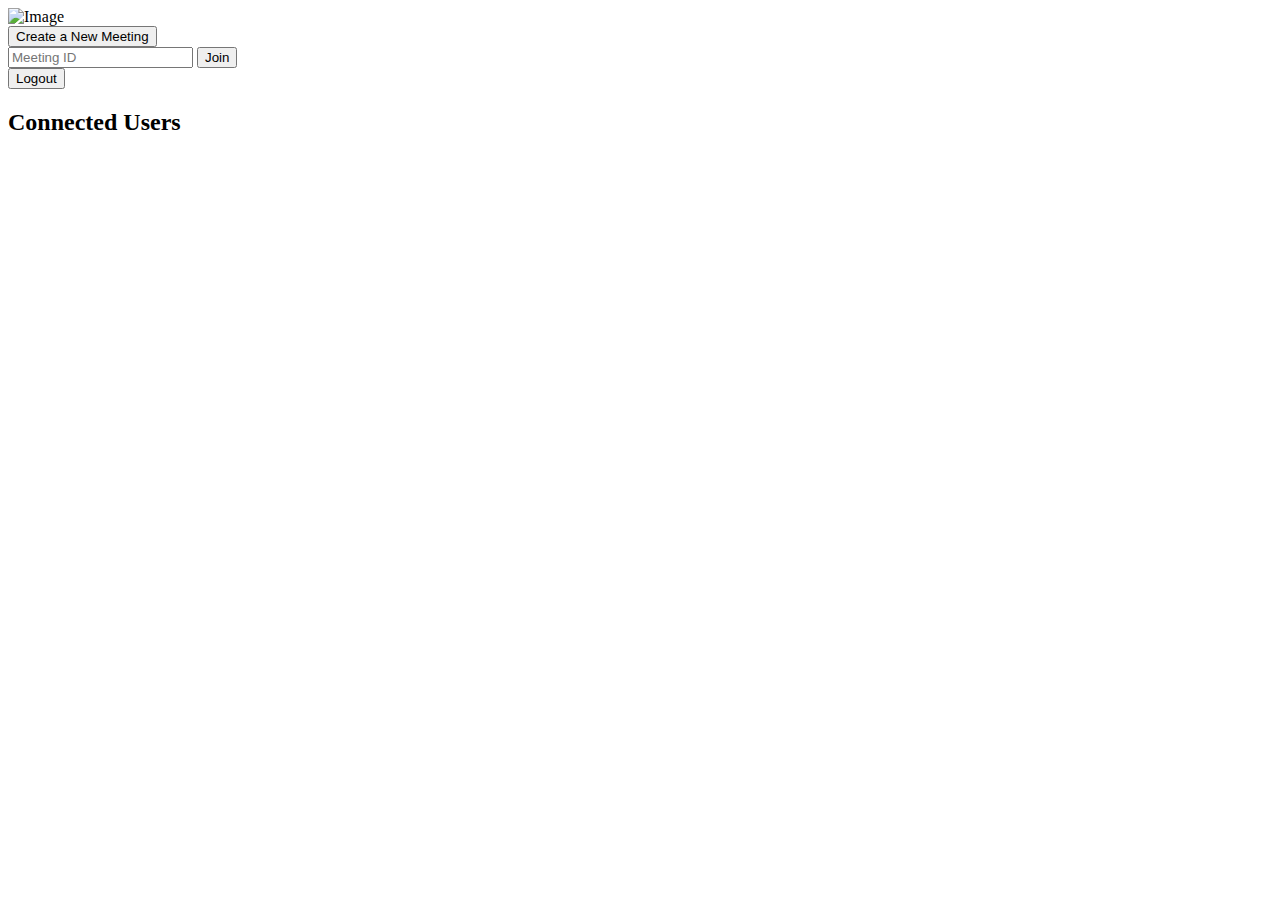
==== src/main/resources/static/index.html @ 85702d07 "init" ====
<!DOCTYPE html>
<html lang="en">
<head>
  <meta charset="UTF-8">
  <meta name="viewport" content="width=device-width, initial-scale=1.0">
  <title>Connected Users</title>
  <link rel="stylesheet" href="/css/styles.css">
  <link rel="stylesheet" href="/css/index.css">
  <link rel="stylesheet" href="https://cdnjs.cloudflare.com/ajax/libs/font-awesome/4.7.0/css/font-awesome.min.css">
</head>
<body>
<div class="container">
  <div class="image-container">
    <img src="https://images.idgesg.net/images/article/2020/04/zoom_video_conferencing_online_meeting_remote_workers_one_user_connected_via_laptop_with_a_grid_of_twelve_participants_on_screen_2400x1600-100837446-large.jpg?auto=webp&quality=85,70" alt="Image">
  </div>

  <div class="main">
    <div class="new-meeting">
      <button id="newMeetingBtn">Create a New Meeting</button>
      <div class="join-meeting">
        <input type="text" placeholder="Meeting ID" id="meetingName">
        <button id="joinMeetingBtn">Join</button>
      </div>
    </div>
    <div class="connected-users">
      <button id="logoutBtn">Logout</button>
      <h2>Connected Users</h2>
      <ul id="userList"></ul>
    </div>
  </div>
</div>
<script src="/js/index.js"></script>
</body>
</html>
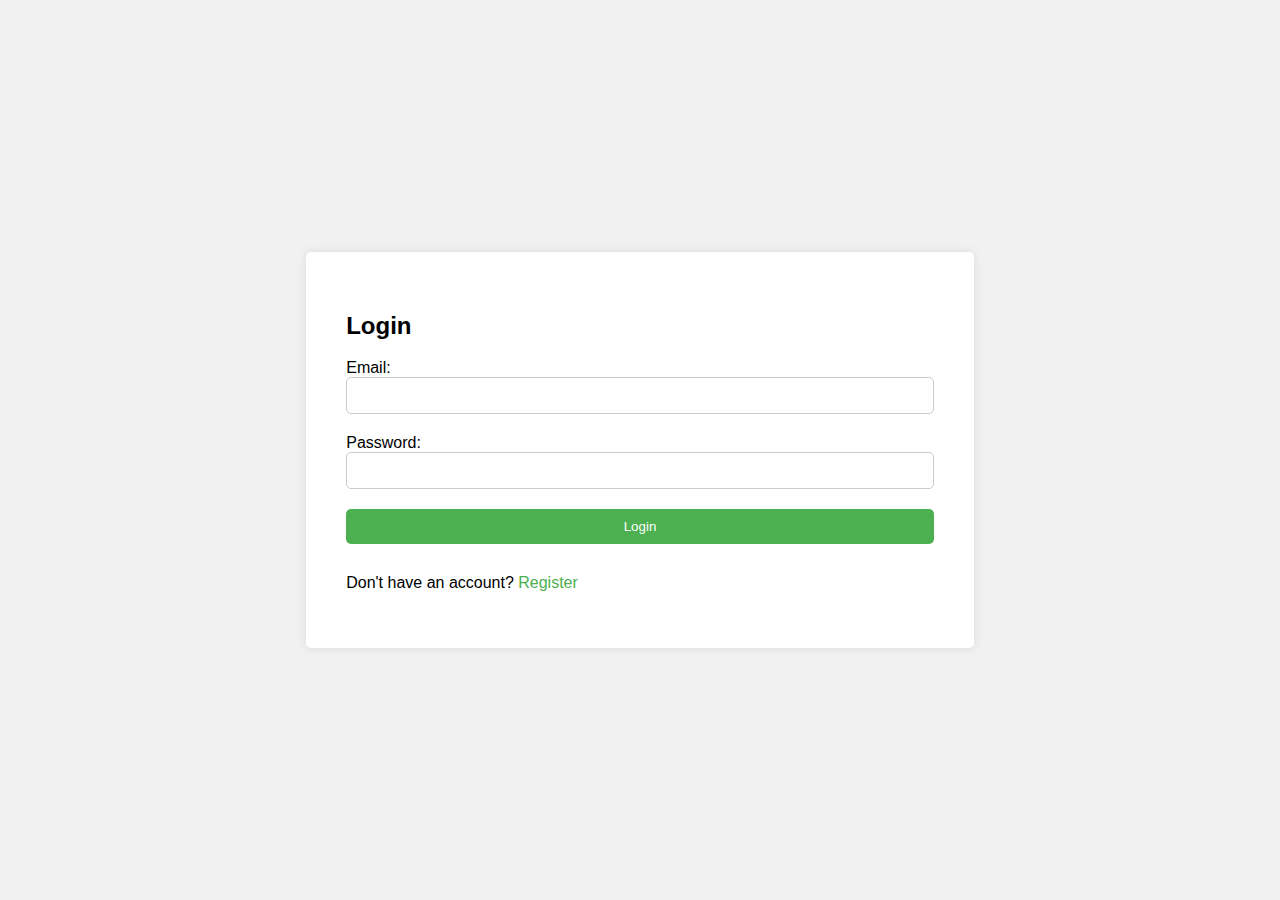
==== commit a8c6ecf2: "ddd" ====
--- a/src/main/resources/static/index.html
+++ b/src/main/resources/static/index.html
@@ -4,8 +4,9 @@
   <meta charset="UTF-8">
   <meta name="viewport" content="width=device-width, initial-scale=1.0">
   <title>Connected Users</title>
-  <link rel="stylesheet" href="/css/styles.css">
-  <link rel="stylesheet" href="/css/index.css">
+  <link rel="stylesheet" href="css/styles.css">
+  <link rel="stylesheet" href="css/index.css">
+  <link rel="shortcut icon" href="#">
   <link rel="stylesheet" href="https://cdnjs.cloudflare.com/ajax/libs/font-awesome/4.7.0/css/font-awesome.min.css">
 </head>
 <body>
@@ -29,6 +30,6 @@
     </div>
   </div>
 </div>
-<script src="/js/index.js"></script>
+<script src="js/index.js"></script>
 </body>
 </html>
--- a/src/main/resources/static/css/styles.css
+++ b/src/main/resources/static/css/styles.css
@@ -0,0 +1,81 @@
+body {
+    margin: 0;
+    padding: 0;
+    font-family: Arial, sans-serif;
+    background-color: #f1f1f1; /* Change the background color of the page */
+}
+
+.container {
+    display: flex;
+    justify-content: center;
+    align-items: center;
+    height: 100vh;
+}
+
+.login-form,
+.social-icons {
+    background-color: #ffffff;
+    padding: 40px;
+    border-radius: 5px;
+    box-shadow: 0 0 10px rgba(0, 0, 0, 0.1);
+}
+
+.social-icons {
+    margin-right: 20px;
+    height: fit-content;
+}
+
+.social-icons {
+    display: flex;
+    flex-direction: column;
+    align-items: center;
+}
+
+.login-form input[type="text"],
+.login-form input[type="password"],
+.login-form input[type="email"],
+.login-form button {
+    width: 100%;
+    padding: 10px;
+    margin-bottom: 20px;
+    border: 1px solid #ccc;
+    border-radius: 5px;
+    box-sizing: border-box; /* Include padding and border in the width */
+}
+
+.login-form button {
+    background-color: #4CAF50;
+    color: #fff;
+    border: none;
+    cursor: pointer;
+}
+
+.login-form p {
+    margin-top: 10px;
+}
+
+.login-form a {
+    color: #4CAF50;
+    text-decoration: none;
+}
+
+.social-icons h2 {
+    margin-bottom: 20px;
+}
+
+.social-icons a {
+    display: inline-block;
+    margin: 5px;
+    width: 40px;
+    height: 40px;
+    border-radius: 50%;
+    background-color: #4CAF50;
+    color: #fff;
+    text-align: center;
+    line-height: 40px;
+    text-decoration: none;
+}
+
+.user-email {
+    font-size: 15px !important;
+}
--- a/src/main/resources/static/css/index.css
+++ b/src/main/resources/static/css/index.css
@@ -0,0 +1,158 @@
+body {
+    margin: 0;
+    padding: 0;
+    font-family: Arial, sans-serif;
+    background-color: #f1f1f1; /* Change the background color of the page */
+}
+
+.container {
+    display: flex;
+    justify-content: center;
+    align-items: center;
+    height: 100vh;
+}
+
+.image-container,
+.connected-users,
+.new-meeting {
+    background-color: #ffffff;
+    padding: 20px;
+    border-radius: 5px;
+    box-shadow: 0 0 10px rgba(0, 0, 0, 0.1);
+}
+
+.image-container {
+    flex: 1;
+    max-width: 800px;
+}
+
+.connected-users {
+    flex: 1;
+    max-width: 350px;
+}
+
+.image-container img {
+    max-width: 100%;
+    height: auto;
+}
+
+.connected-users h2 {
+    margin-bottom: 20px;
+    font-size: 22px; /* Increase the font size for the title */
+}
+
+.connected-users ul {
+    list-style: none;
+    padding: 0;
+}
+
+.connected-users li {
+    display: flex;
+    flex-direction: row;
+    justify-content: space-between;
+    align-items: center;
+    margin-bottom: 10px;
+    font-size: 25px;
+}
+
+.connected-users li i {
+    margin-right: 10px;
+    font-size: 25px;
+}
+
+/* Add a bulb icon after each connected user */
+.connected-users li i.fa-lightbulb-o {
+    font-size: 25px;
+}
+
+/* Online status - green bulb */
+.connected-users li i.online {
+    color: #02fb10;
+}
+
+/* Offline status - red bulb */
+.connected-users li i.offline {
+    color: #e61876;
+}
+
+/* Add a separator after each connected user */
+.connected-users li:not(:last-child) {
+    border-bottom: 1px solid #ccc;
+    padding-bottom: 5px;
+}
+
+/* Optional separation between blocks */
+.container > div:not(:last-child) {
+    margin-right: 20px;
+}
+
+div.main {
+    display: flex;
+    flex-direction: column;
+}
+
+.new-meeting {
+    margin-bottom: 20px;
+}
+
+.new-meeting button {
+    padding: 10px 20px;
+    background-color: #007BFF; /* Blue background color */
+    color: #fff; /* Text color */
+    border: none;
+    border-radius: 5px;
+    cursor: pointer;
+    font-size: 16px;
+    transition: background-color 0.3s;
+    width: 100%;
+}
+
+.new-meeting button:hover {
+    background-color: #0056b3; /* Darker blue on hover */
+}
+
+.join-meeting {
+    display: flex;
+    align-items: center;
+    margin-top: 10px;
+}
+
+.join-meeting input[type="text"] {
+    flex: 1;
+    padding: 8px;
+    font-size: 16px;
+    border: 1px solid #ccc;
+    border-radius: 5px;
+}
+
+.join-meeting button {
+    margin-left: 10px;
+    padding: 8px 16px;
+    background-color: #4CAF50; /* Green background color */
+    color: #fff; /* Text color */
+    border: none;
+    border-radius: 5px;
+    cursor: pointer;
+    font-size: 16px;
+    transition: background-color 0.3s;
+}
+
+.join-meeting button:hover {
+    background-color: #45a049; /* Darker green on hover */
+}
+
+#logoutBtn {
+    padding: 10px 20px;
+    background-color: #f44336; /* Red background color */
+    color: #fff; /* Text color */
+    border: none;
+    border-radius: 5px;
+    cursor: pointer;
+    font-size: 16px;
+    transition: background-color 0.3s;
+}
+
+#logoutBtn:hover {
+    background-color: #d32f2f; /* Darker red on hover */
+}
+
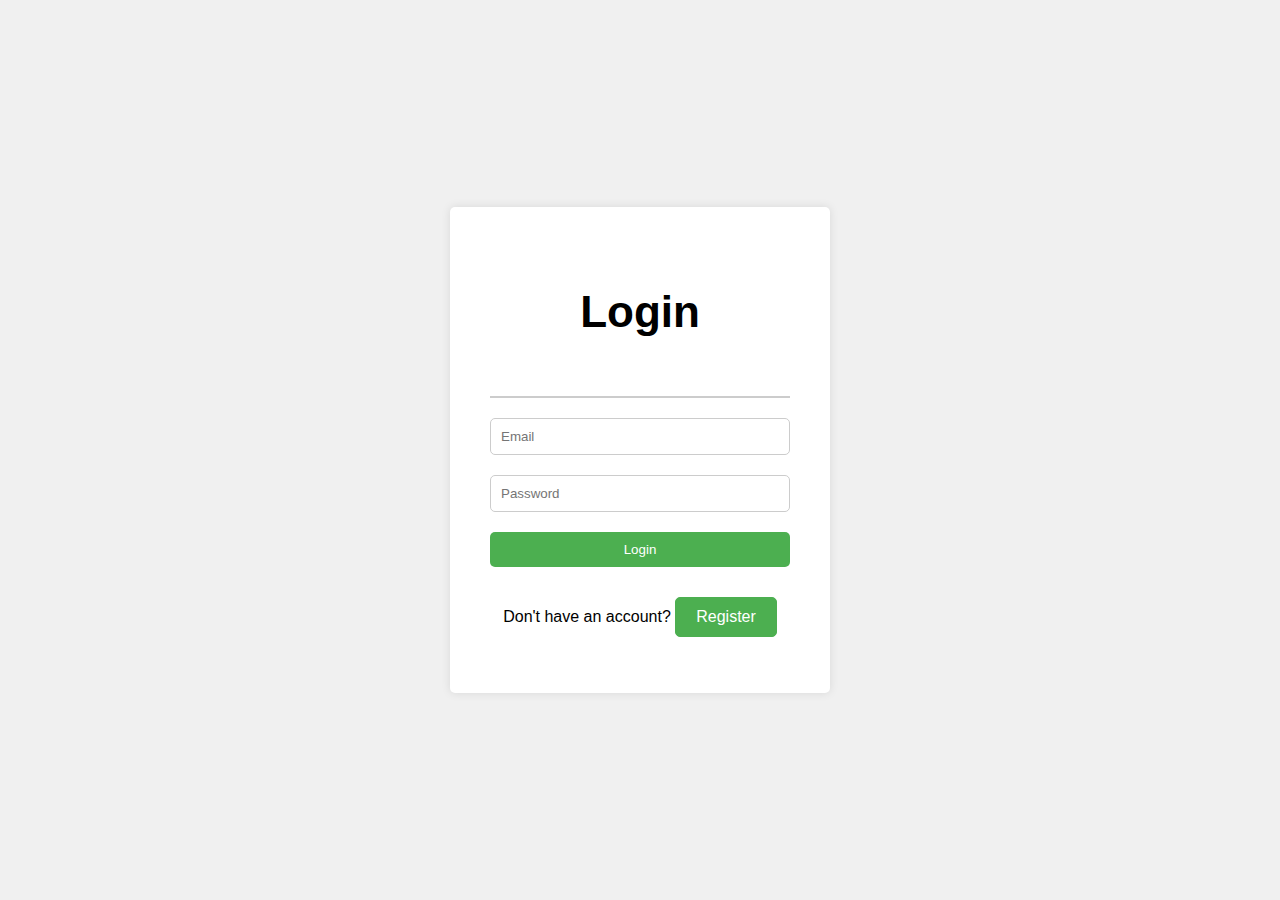
==== commit 5666e271: "앙" ====
--- a/src/main/resources/static/index.html
+++ b/src/main/resources/static/index.html
@@ -4,32 +4,51 @@
   <meta charset="UTF-8">
   <meta name="viewport" content="width=device-width, initial-scale=1.0">
   <title>Connected Users</title>
+  <link rel="stylesheet" href="https://cdn.jsdelivr.net/npm/bootstrap@5.2.3/dist/css/bootstrap.min.css" integrity="sha384-rbsA2VBKQhggwzxH7pPCaAqO46MgnOM80zW1RWuH61DGLwZJEdK2Kadq2F9CUG65" crossorigin="anonymous">
   <link rel="stylesheet" href="css/styles.css">
   <link rel="stylesheet" href="css/index.css">
-  <link rel="shortcut icon" href="#">
   <link rel="stylesheet" href="https://cdnjs.cloudflare.com/ajax/libs/font-awesome/4.7.0/css/font-awesome.min.css">
 </head>
 <body>
 <div class="container">
-  <div class="image-container">
-    <img src="https://images.idgesg.net/images/article/2020/04/zoom_video_conferencing_online_meeting_remote_workers_one_user_connected_via_laptop_with_a_grid_of_twelve_participants_on_screen_2400x1600-100837446-large.jpg?auto=webp&quality=85,70" alt="Image">
+  <div class="image-container" id="imageContainer">
+    <img src="img/hello.png" alt="Meeting">
+    <div class="create-meeting-text">Create a New Meeting</div>
   </div>
 
   <div class="main">
-    <div class="new-meeting">
-      <button id="newMeetingBtn">Create a New Meeting</button>
+    <div class="username" id="user-name"></div> <!-- 이 부분에 사용자 이름을 표시합니다. -->
+    <div class="action-box">
+      <button id="newMeetingBtn" class="btn btn-success">Create a New Meeting</button>
       <div class="join-meeting">
-        <input type="text" placeholder="Meeting ID" id="meetingName">
-        <button id="joinMeetingBtn">Join</button>
+        <input type="text" id="meetingName" class="form-control" placeholder="Enter Meeting ID">
+        <button id="joinMeetingBtn" class="btn btn-success">Join</button>
       </div>
+      <button id="logoutBtn" class="btn btn-success">Logout</button>
     </div>
-    <div class="connected-users">
-      <button id="logoutBtn">Logout</button>
-      <h2>Connected Users</h2>
-      <ul id="userList"></ul>
-    </div>
+  <div>
+    <div class="connectedusers" id="connectedUsersHeader">Connected Users</div>
+    <ul class="userList" id="userList"></ul>
+  </div>
   </div>
 </div>
+
+<script src="https://cdn.jsdelivr.net/npm/bootstrap@5.2.3/dist/js/bootstrap.bundle.min.js" integrity="sha384-kenU1KFdBIe4zVF0sG1M5b4hcpxyD9F7jL+jjXkk+Q2h455rYXK/7HAuoJl+0I4" crossorigin="anonymous"></script>
 <script src="js/index.js"></script>
+<script>
+  // 이미지를 클릭할 때 'Create a New Meeting' 버튼 클릭
+  document.getElementById('imageContainer').addEventListener('click', function() {
+    document.getElementById('newMeetingBtn').click();
+  });
+
+  // 페이지가 로드될 때 사용자 이름을 표시
+  window.addEventListener('load', function() {
+    const connectedUser = JSON.parse(localStorage.getItem('connectedUser'));
+    if (connectedUser && connectedUser.username) {
+      document.getElementById('user-name').textContent = `Welcome, ${connectedUser.username}!`;
+    }
+  });
+</script>
+
 </body>
 </html>
--- a/src/main/resources/static/css/styles.css
+++ b/src/main/resources/static/css/styles.css
@@ -1,8 +1,14 @@
+/* css/styles.css */
+
 body {
     margin: 0;
     padding: 0;
     font-family: Arial, sans-serif;
-    background-color: #f1f1f1; /* Change the background color of the page */
+    display: flex;
+    justify-content: center;
+    align-items: center;
+    height: 100vh;
+    background-color: #f0f0f0;
 }
 
 .container {
@@ -12,70 +18,101 @@
     height: 100vh;
 }
 
-.login-form,
-.social-icons {
+.login-form {
     background-color: #ffffff;
     padding: 40px;
     border-radius: 5px;
     box-shadow: 0 0 10px rgba(0, 0, 0, 0.1);
+    width: 300px; /* 수정 가능: 로그인 폼의 너비 */
 }
 
-.social-icons {
-    margin-right: 20px;
-    height: fit-content;
-}
-
-.social-icons {
-    display: flex;
-    flex-direction: column;
-    align-items: center;
-}
-
+.login-form input[type="email"],
+.login-form input[type="password"],
 .login-form input[type="text"],
-.login-form input[type="password"],
-.login-form input[type="email"],
 .login-form button {
     width: 100%;
     padding: 10px;
     margin-bottom: 20px;
     border: 1px solid #ccc;
     border-radius: 5px;
-    box-sizing: border-box; /* Include padding and border in the width */
+    box-sizing: border-box;
+    transition: border-color 0.3s, transform 0.3s, box-shadow 0.3s;
+}
+
+.login-form input[type="email"]:not(:placeholder-shown) {
+    color: #777; /* 입력된 경우의 글자색 */
+}
+
+.login-form input[type="email"]:hover,
+.login-form input[type="password"]:hover,
+.login-form input[type="text"]:hover,
+.login-form button:hover {
+    border-color: #0067A3;
+    transform: translateY(-2px);
+    box-shadow: 0 4px 8px rgba(0, 0, 0, 0.1);
 }
 
 .login-form button {
+    border: none;
     background-color: #4CAF50;
     color: #fff;
-    border: none;
     cursor: pointer;
 }
 
-.login-form p {
-    margin-top: 10px;
+.login-form button:hover {
+    background-color: #0067A3;
+    transform: translateY(-2px);
 }
 
-.login-form a {
-    color: #4CAF50;
+.login-form button:active {
+    transform: translateY(0);
+    box-shadow: none;
+}
+
+.register-header {
+    text-align: center;
+    margin-bottom: 20px;
+    border-bottom: 2px solid #ccc;
+    padding-bottom: 20px;
+    font-size: 24px;
+}
+
+.login-header {
+    text-align: center;
+    margin-bottom: 20px;
+    border-bottom: 2px solid #ccc;
+    padding-bottom: 20px;
+    font-size: 22px;
+}
+
+.login-header h1 {
+    display: inline-block;
+    background-color: #ffffff;
+    padding: 10px 20px;
+    border-radius: 5px;
+}
+
+.login-form p.register-link {
+    margin-top: 10px;
+    text-align: center;
+}
+
+.register-link .register-button {
+    display: inline-block;
+    padding: 10px 20px;
+    border: 1px solid #4CAF50;
+    border-radius: 5px;
+    background-color: #4CAF50;
+    color: #fff;
     text-decoration: none;
 }
 
-.social-icons h2 {
-    margin-bottom: 20px;
+.register-link .register-button:hover {
+    background-color: #0067A3;
+    transform: translateY(-2px);
 }
 
-.social-icons a {
-    display: inline-block;
-    margin: 5px;
-    width: 40px;
-    height: 40px;
-    border-radius: 50%;
-    background-color: #4CAF50;
-    color: #fff;
-    text-align: center;
-    line-height: 40px;
-    text-decoration: none;
+.register-link .register-button:active {
+    transform: translateY(0);
+    box-shadow: none;
 }
-
-.user-email {
-    font-size: 15px !important;
-}
--- a/src/main/resources/static/css/index.css
+++ b/src/main/resources/static/css/index.css
@@ -1,158 +1,284 @@
+/* 기존 CSS 코드 */
 body {
     margin: 0;
     padding: 0;
     font-family: Arial, sans-serif;
-    background-color: #f1f1f1; /* Change the background color of the page */
+    background-color: #f1f1f1; /* 페이지의 배경 색상 변경 */
 }
 
 .container {
     display: flex;
-    justify-content: center;
-    align-items: center;
-    height: 100vh;
-}
-
-.image-container,
-.connected-users,
-.new-meeting {
-    background-color: #ffffff;
+    justify-content: space-between; /* 왼쪽과 오른쪽으로 배치 */
+    align-items: flex-start;
     padding: 20px;
+    height: 100vh; /* 뷰포트 높이를 100%로 설정 */
+    box-sizing: border-box; /* padding을 포함하여 전체 크기 계산 */
+}
+
+.image-container {
+    flex: 0 0 45%; /* 컨테이너의 45%를 차지하도록 설정 */
+    max-width: 45%; /* 최대 너비를 45%로 설정 */
+    margin-right: 20px;
+    height: calc(100vh - 40px); /* padding을 제외한 높이 설정 */
+    box-sizing: border-box;
+    overflow: hidden; /* 넘치는 이미지를 숨김 */
+    position: relative; /* 포지션을 변경함 */
+    text-align: center; /* 텍스트를 가운데 정렬 */
+}
+
+.image-container img {
+    width: 100%;
+    height: auto; /* 이미지를 부모 요소의 너비에 맞게 자동 조정 */
+    max-height: 100%; /* 최대 높이를 부모 요소의 높이에 맞게 설정 */
+    object-fit: contain; /* 이미지가 잘림 없이 비율을 유지하며 보여지도록 함 */
     border-radius: 5px;
     box-shadow: 0 0 10px rgba(0, 0, 0, 0.1);
 }
 
-.image-container {
-    flex: 1;
-    max-width: 800px;
-}
-
-.connected-users {
-    flex: 1;
-    max-width: 350px;
-}
-
-.image-container img {
-    max-width: 100%;
-    height: auto;
-}
-
-.connected-users h2 {
+/* 이미지에 호버 시 3D 효과 추가 */
+.image-container img:hover {
+    transform: perspective(500px) translateZ(-10px) scale(1.05);
+    transition: transform 0.3s ease-in-out;
+}
+
+.create-meeting-text {
+    margin-top: 10px; /* 이미지와 텍스트 사이의 간격 조정 */
+    font-size: 18px;
+    font-weight: bold;
+    color: #333;
+}
+
+.main {
+    flex: 1; /* 나머지 공간을 차지 */
+    max-width: calc(55% - 20px); /* 나머지 55%에서 margin을 제외한 크기 */
+    display: flex;
+    flex-direction: column;
+    height: calc(100vh - 40px); /* padding을 제외한 높이 설정 */
+    box-sizing: border-box;
+    overflow: auto; /* 스크롤 방지 */
+}
+
+.username, .connectedusers, .userList, .action-box {
+    width: 100%;
+    box-sizing: border-box;
+}
+
+.username {
     margin-bottom: 20px;
-    font-size: 22px; /* Increase the font size for the title */
-}
-
-.connected-users ul {
+    text-align: center; /* 중앙 정렬 */
+    background-color: #d5dee8; /* 바 배경색 */
+    padding: 10px; /* 바 여백 */
+    border-radius: 5px; /* 바 모서리 둥글게 */
+    box-shadow: 0 0 10px rgba(0, 0, 0, 0.1); /* 바 그림자 */
+}
+
+.connectedusers {
+    margin-bottom: 20px;
+    text-align: center; /* 중앙 정렬 */
+    background-color: #3CB371; /* 바 배경색 */
+    padding: 10px; /* 바 여백 */
+    border-radius: 5px; /* 바 모서리 둥글게 */
+    box-shadow: 0 0 10px rgba(0, 0, 0, 0.1); /* 바 그림자 */
+}
+
+.userList {
+    display: flex;
+    flex-direction: column; /* 수직으로 나열 */
+    gap: 10px; /* 항목 간 간격 추가 */
+    margin-bottom: 10px;
+    text-align: center; /* 중앙 정렬 */
+    padding: 12px; /* 바 여백 */
+    border-radius: 5px; /* 바 모서리 둥글게 */
+    box-shadow: 0 0 10px rgba(0, 0, 0, 0.1); /* 바 그림자 */
+    background-color: #87CEFA; /* 바 배경색 */
+}
+
+.userList li {
     list-style: none;
-    padding: 0;
-}
-
-.connected-users li {
-    display: flex;
-    flex-direction: row;
+}
+
+.user-item-container {
+    background-color: #f9f9f9; /* 아이템 배경 색상 */
+    padding: 10px;
+    border-radius: 5px;
+    box-shadow: 0 0 5px rgba(0, 0, 0, 0.1);
+}
+
+.user-item {
+    display: flex;
     justify-content: space-between;
     align-items: center;
-    margin-bottom: 10px;
-    font-size: 25px;
-}
-
-.connected-users li i {
+}
+
+.user-info i {
+    margin-right: 5px; /* 아이콘과 텍스트 사이 간격 */
+}
+
+.user-email {
+    font-style: italic;
+    color: #666;
+}
+
+.user-status i {
+    margin-left: 10px;
+}
+
+.action-box {
+    background-color: #ffffff;
+    padding: 30px; /* padding을 늘려서 내부 요소들의 크기를 증가 */
+    border-radius: 5px;
+    box-shadow: 0 0 10px rgba(0, 0, 0, 0.1);
+    margin-bottom: 20px;
+    height: 250px; /* 높이를 늘려줍니다. */
+    display: flex;
+    flex-direction: column;
+    justify-content: space-between; /* 요소들 사이 간격을 동일하게 만듭니다. */
+}
+
+.action-box button {
+    width: 100%; /* 모든 버튼의 너비를 동일하게 설정 */
+    margin-bottom: 10px; /* 버튼 사이에 아래쪽 간격 추가 */
+    padding: 15px; /* padding을 늘려서 버튼 크기를 증가 */
+    border: none;
+    border-radius: 5px;
+    font-size: 18px; /* 글씨 크기를 증가 */
+    cursor: pointer;
+    transition: background-color 0.3s, transform 0.3s;
+}
+
+.action-box button.small {
+    width: auto; /* 작은 버튼의 너비를 자동으로 설정 */
+    padding: 12px; /* padding을 늘려서 작은 버튼 크기를 증가 */
+    font-size: 16px; /* 글씨 크기를 증가 */
+}
+
+.connectedusers :hover {
+    background-color: #4AA8D8; /* 호버 상태 배경색 변경 */
+    transform: scale(1.05); /* 호버 상태 크기 확대 */
+}
+
+.action-box button:hover {
+    background-color: #4AA8D8; /* 호버 상태 배경색 변경 */
+    transform: scale(1.05); /* 호버 상태 크기 확대 */
+}
+
+.action-box button:active {
+    transform: scale(0.98); /* 클릭 시 크기 축소 */
+}
+
+.join-meeting {
+    display: flex;
+    align-items: center;
+    margin-top: 20px; /* 위쪽 간격을 늘려서 요소들 사이 간격 증가 */
+}
+
+#meetingName {
+    flex: 8; /* 넓이 비율을 8로 설정 */
+    padding: 15px; /* padding을 늘려서 입력 필드 크기를 증가 */
     margin-right: 10px;
-    font-size: 25px;
-}
-
-/* Add a bulb icon after each connected user */
-.connected-users li i.fa-lightbulb-o {
-    font-size: 25px;
-}
-
-/* Online status - green bulb */
-.connected-users li i.online {
-    color: #02fb10;
-}
-
-/* Offline status - red bulb */
-.connected-users li i.offline {
-    color: #e61876;
-}
-
-/* Add a separator after each connected user */
-.connected-users li:not(:last-child) {
-    border-bottom: 1px solid #ccc;
-    padding-bottom: 5px;
-}
-
-/* Optional separation between blocks */
-.container > div:not(:last-child) {
-    margin-right: 20px;
-}
-
-div.main {
-    display: flex;
-    flex-direction: column;
-}
-
-.new-meeting {
-    margin-bottom: 20px;
-}
-
-.new-meeting button {
-    padding: 10px 20px;
-    background-color: #007BFF; /* Blue background color */
-    color: #fff; /* Text color */
-    border: none;
-    border-radius: 5px;
+    border: 1px solid #ccc;
+    border-radius: 5px;
+    box-sizing: border-box;
+    font-size: 16px; /* 글씨 크기를 증가 */
+    transition: transform 0.3s ease-in-out; /* 호버 시 3D 효과를 위한 트랜지션 추가 */
+}
+
+/* meetingName 입력 필드에 호버 시 3D 효과 추가 */
+#meetingName:hover {
+    transform: perspective(500px) translateZ(-10px) scale(1.05);
+}
+
+#joinMeetingBtn {
+    flex: 2; /* 넓이 비율을 2로 설정 */
+    background-color: #4CAF50;
+    color: #fff;
+    border : none;
+    border-radius: 5px;
+    padding: 15px 20px; /* padding을 늘려서 버튼 크기를 증가 */
+    font-size: 18px; /* 글씨 크기를 증가 */
     cursor: pointer;
-    font-size: 16px;
-    transition: background-color 0.3s;
-    width: 100%;
-}
-
-.new-meeting button:hover {
-    background-color: #0056b3; /* Darker blue on hover */
-}
-
-.join-meeting {
-    display: flex;
-    align-items: center;
-    margin-top: 10px;
-}
-
-.join-meeting input[type="text"] {
-    flex: 1;
-    padding: 8px;
-    font-size: 16px;
-    border: 1px solid #ccc;
-    border-radius: 5px;
-}
-
-.join-meeting button {
-    margin-left: 10px;
-    padding: 8px 16px;
-    background-color: #4CAF50; /* Green background color */
-    color: #fff; /* Text color */
-    border: none;
-    border-radius: 5px;
-    cursor: pointer;
-    font-size: 16px;
-    transition: background-color 0.3s;
-}
-
-.join-meeting button:hover {
-    background-color: #45a049; /* Darker green on hover */
-}
-
-#logoutBtn {
-    padding: 10px 20px;
-    background-color: #f44336; /* Red background color */
-    color: #fff; /* Text color */
-    border: none;
-    border-radius: 5px;
-    cursor: pointer;
-    font-size: 16px;
-    transition: background-color 0.3s;
-}
-
-#logoutBtn:hover {
-    background-color: #d32f2f; /* Darker red on hover */
-}
-
+    transition: background-color 0.3s, transform 0.3s;
+}
+
+#joinMeetingBtn:hover {
+        background-color: #0067A3;
+        transform: scale(1.05);
+    }
+
+    #joinMeetingBtn:active {
+        transform: scale(0.98);
+    }
+
+    #logoutBtn {
+        background-color: #000000; /* 기본 색상: 검정색 */
+        color: #fff; /* 텍스트 색상: 흰색 */
+        border: none;
+        border-radius: 5px;
+        padding: 15px 20px; /* padding을 늘려서 버튼 크기를 증가 */
+        font-size: 18px; /* 글씨 크기를 증가 */
+        cursor: pointer;
+        transition: background-color 0.3s, transform 0.3s;
+    }
+
+    #logoutBtn:hover {
+        background-color: #FF0000; /* 호버 시 색상: 빨간색 */
+        transform: scale(1.05);
+    }
+
+    #logoutBtn:active {
+        transform: scale(0.98);
+    }
+
+    /* Create a new meeting 버튼과 join 버튼의 색상 동일하게 설정 */
+    #createMeetingBtn, #joinMeetingBtn {
+        background-color: #4CAF50;
+        color: #fff;
+    }
+
+    /* 만약 로그아웃 버튼과 다른 버튼이 같은 스타일을 공유하고 있다면 다르게 설정 */
+    /* 예시로 logoutBtn은 다른 스타일을 적용 */
+    .other-btn {
+        background-color: #ccc;
+        color: #333;
+        border: none;
+        border-radius: 5px;
+        padding: 15px 20px;
+        font-size: 18px;
+        cursor: pointer;
+        transition: background-color 0.3s, transform 0.3s;
+    }
+
+    .other-btn:hover {
+        background-color: #999;
+    }
+
+    .other-btn:active {
+        transform: scale(0.98);
+    }
+
+    @media (max-width: 768px) {
+        .container {
+            flex-direction: column; /* 작은 화면에서는 세로로 배치 */
+            align-items: center; /* 수직 정렬 */
+        }
+
+        .image-container, .main {
+            flex: 1;
+            max-width: 100%; /* 최대 너비를 100%로 설정 */
+            margin-right: 0; /* 오른쪽 여백 제거 */
+            height: auto; /* 높이를 자동으로 설정 */
+        }
+
+        .username, .connectedusers, .userList, .action-box {
+            width: 90%; /* 작은 화면에서는 너비를 90%로 설정 */
+            margin-bottom: 20px;
+        }
+
+        #meetingName, #joinMeetingBtn {
+            flex: 1 0 auto; /* Reset flex values for smaller screens */
+            margin-right: 0;
+            margin-bottom: 10px;
+            width: 100%;
+        }
+    }
+
